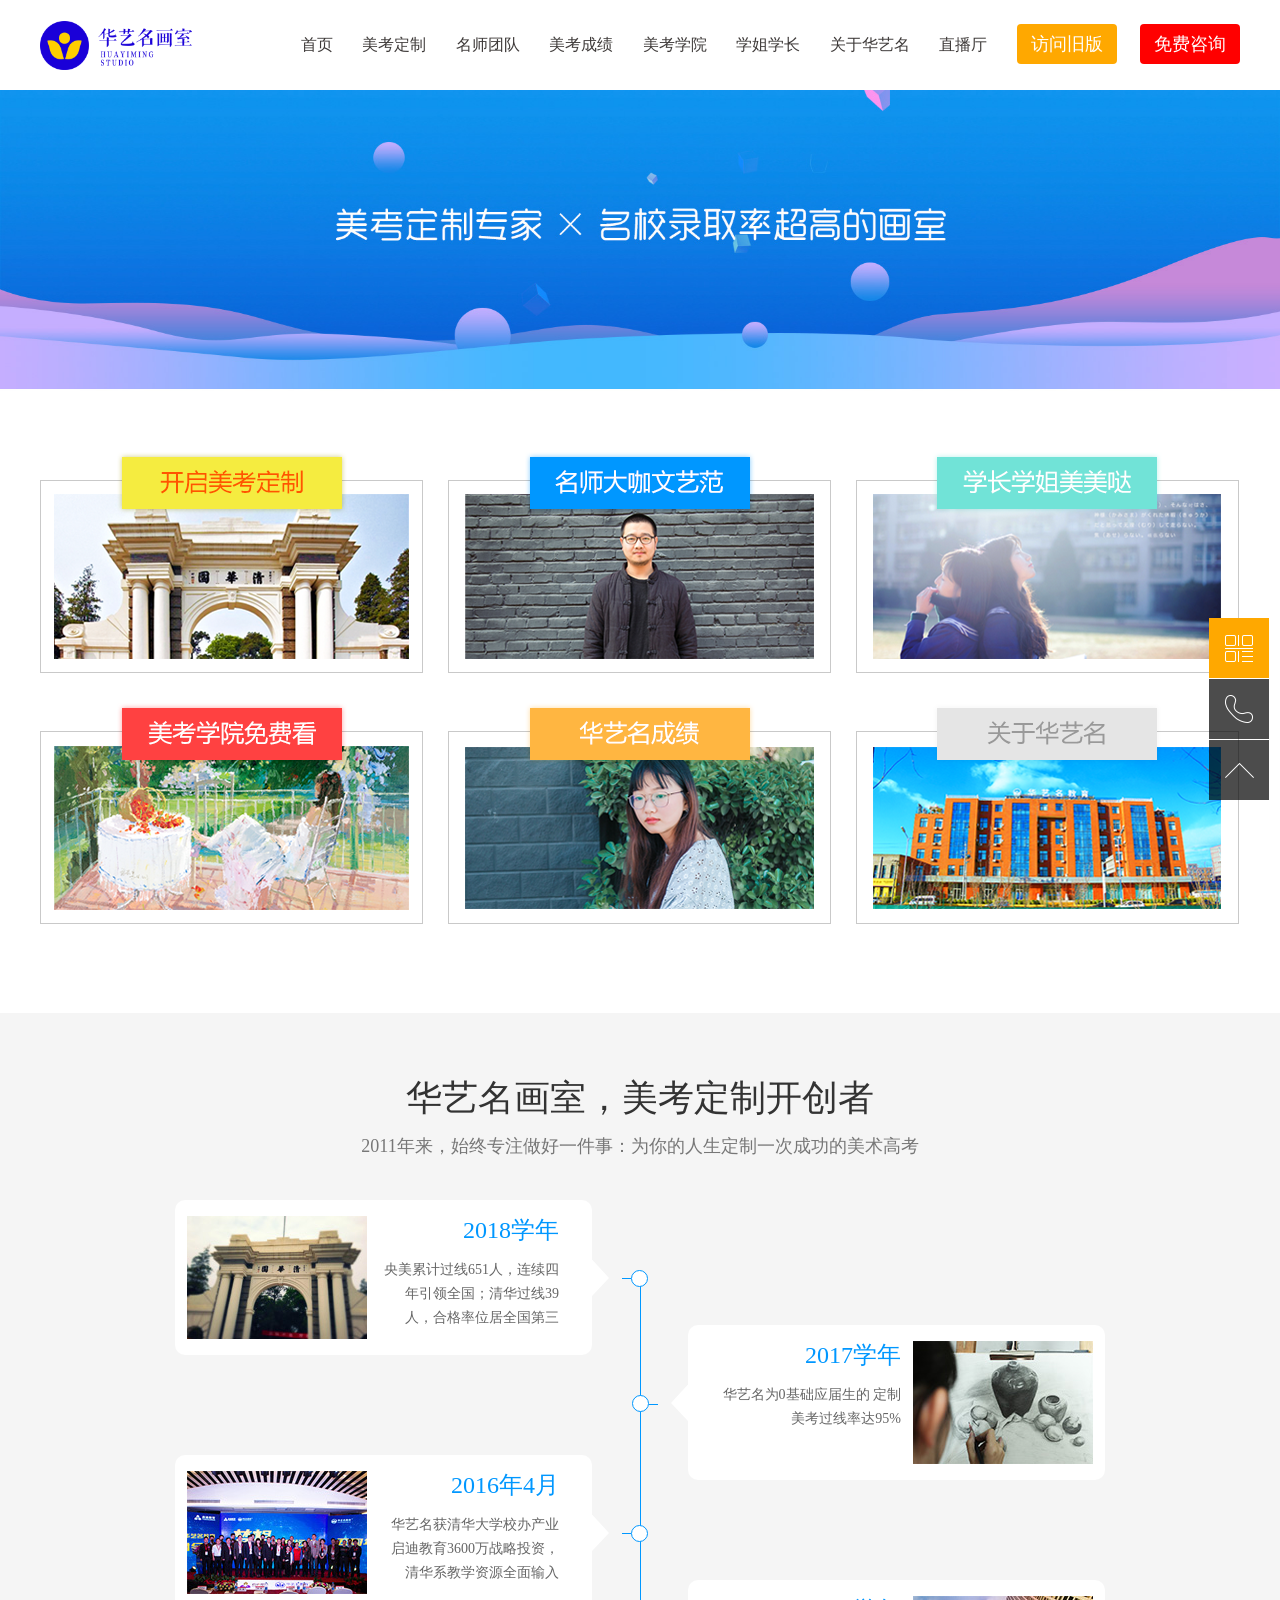
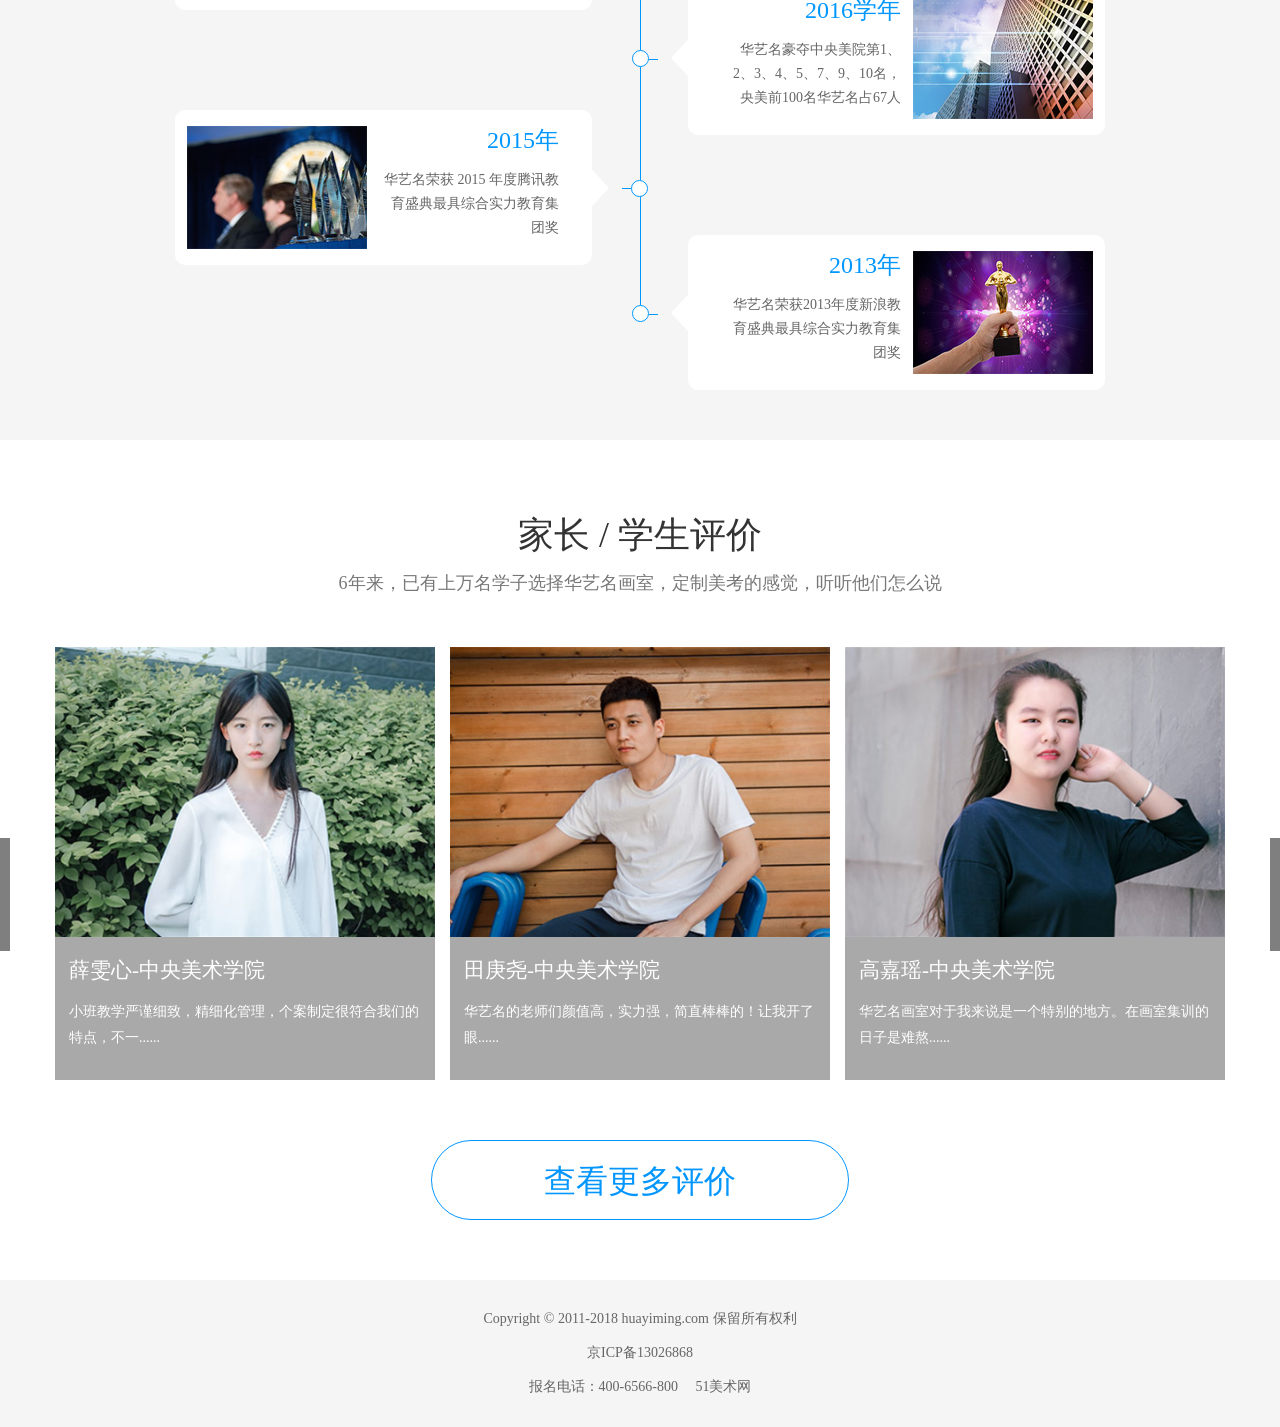
==== index.html @ 5ec49ae4 "xxx" ====
<!DOCTYPE html>
<html lang="zh-CN">

<head>
    <meta charset="utf-8">
    <meta name="toTop" content="true">
    
    <title>华艺名画室</title>

    
<link rel="stylesheet" href="css/amazeui.slick.css">
<link rel="stylesheet" href="css/swiper/swiper.min.css">
<link rel="stylesheet" href="css/index.css">


</head>

<body>
    <!-- 公用头部 -->
    
<nav class="header">
    <div class="width1200">
        <a class="logo" href="/index.html">华艺名</a>
        <div class="nav-lists">
            <ul>
                <li class="index"><a href="/index.html">首页</a></li>
                <li class="mkcase"><a href="/mkcase.html">美考定制</a></li>
                <li class="master"><a href="/master.html">名师团队</a></li>
                <li class=""><a href="https://mp.weixin.qq.com/mp/homepage?__biz=MjM5NDgwNzQ5Mw==&hid=5&sn=9bbf94a58d3770aa0ce9dd0aead103d9&scene=18#wechat_redirect" target="_blank">美考成绩</a></li>
                <li class="mkschool"><a href="/mkschool.html">美考学院</a></li>
                <li class="senior"><a href="/senior.html">学姐学长</a></li>
                <li class="about "><a href="/about.html">关于华艺名</a></li>
                <li class=""><a href="http://play.yunxi.tv/wechat/liveroom/5795" target="_blank">直播厅</a></li>
            </ul>
            <div class="nav-consult">
                <div class="nav-btn" style="background: #ffa800;"><a href="http://old.huayiming.com" target="_blank">访问旧版</a></div>
                
                <div class="nav-btn" ><a href="http://huayiming.mikecrm.com/oUL2xL7" target="_blank">免费咨询</a></div>
            </div>
        </div>
    </div>
</nav>

    <div class="wrapper">
        <!-- banner -->
        <div class="slider banner">
            <div><a><img src="img/ixbanner.jpg" alt="华艺名画室"></a></div>

            
        </div>
        <!-- 首页板块 -->
        <div class="idnex-nav">
            <div class="width1200">
                <ul class="clearfix">
                    <li>
                        <a href="mkcase.html">
                            <img src="img/ix1.png" alt=""></a></li>
                    <li>
                        <a href="master.html">
                            <img src="img/ix2.png" alt=""></a></li>
                    <li>
                        <a href="senior.html">
                            <img src="img/ix3.png" alt=""></a></li>
                    <li>
                        <a href="mkschool.html">
                            <img src="img/ix4.png" alt=""></a></li>
                    <li>
                        <a href="https://mp.weixin.qq.com/mp/homepage?__biz=MjM5NDgwNzQ5Mw==&hid=5&sn=9bbf94a58d3770aa0ce9dd0aead103d9&scene=18#wechat_redirect" target="_blank">
                            <img src="img/ix5.png" alt=""></a></li>
                    <li>
                        <a href="about.html">
                            <img src="img/ix6.png" alt=""></a></li>
                </ul>
            </div>
        </div>
        <div class="history-time bg-grey">
            <div class="width1200">
                <div class="headline">华艺名画室，美考定制开创者</div>
                <div class="subtitle">2011年来，始终专注做好一件事：为你的人生定制一次成功的美术高考</div>
                <div class="ht-cent clearfix">
                    <div class="ht-left">
                        <div class="ht-item">
                            <div class="ht-i-pic">
                                <img src="img/ix14.jpg" alt="">
                            </div>
                            <div class="ht-i-t">
                                <h3>2018学年</h3>
                                <p>央美累计过线651人，连续四年引领全国；清华过线39人，合格率位居全国第三</p>
                            </div>
                            <i class="ht-ico"></i>
                        </div>
                        <div class="ht-item">
                            <div class="ht-i-pic">
                                <img src="img/ix8.jpg" alt="">
                            </div>
                            <div class="ht-i-t">
                                <h3>2016年4月</h3>
                                <p>华艺名获清华大学校办产业启迪教育3600万战略投资，清华系教学资源全面输入</p>
                            </div>
                            <i class="ht-ico"></i>
                        </div>
                        <div class="ht-item">
                            <div class="ht-i-pic">
                                <img src="img/ix10.jpg" alt="">
                            </div>
                            <div class="ht-i-t">
                                <h3>2015年</h3>
                                <p>华艺名荣获 2015 年度腾讯教育盛典最具综合实力教育集团奖</p>
                            </div>
                            <i class="ht-ico"></i>
                        </div>
                    </div>
                    <div class="ht-right">
                        <div class="ht-item">
                            <div class="ht-i-pic">
                                <img src="img/ix7.jpg" alt="">
                            </div>
                            <div class="ht-i-t">
                                <h3>2017学年</h3>
                                <p>华艺名为0基础应届生的 定制美考过线率达95%</p>
                            </div>
                            <i class="ht-ico"></i>
                        </div>
                        <div class="ht-item ">
                            <div class="ht-i-pic">
                                <img src="img/ix9.jpg" alt="">
                            </div>
                            <div class="ht-i-t">
                                <h3>2016学年</h3>
                                <p>华艺名豪夺中央美院第1、 2、3、4、5、7、9、10名， 央美前100名华艺名占67人</p>
                            </div>
                            <i class="ht-ico"></i>
                        </div>
                        <div class="ht-item">
                            <div class="ht-i-pic">
                                <img src="img/ix11.jpg" alt="">
                            </div>
                            <div class="ht-i-t">
                                <h3>2013年</h3>
                                <p>华艺名荣获2013年度新浪教育盛典最具综合实力教育集团奖</p>
                            </div>
                            <i class="ht-ico"></i>
                        </div>
                    </div>
                </div>
            </div>
        </div>
        <!-- 学生家长评价 -->
        <div class="ix-commt">
            <div class="width1200">
                <div class="headline">家长 / 学生评价</div>
                <div class="subtitle">6年来，已有上万名学子选择华艺名画室，定制美考的感觉，听听他们怎么说</div>
                <div class="swiper-container ThreeRow ix-commt-cont">
                    <div class="swiper-wrapper">
                    	
                    	
                    	
                    	
       <div class="swiper-slideq">
    <a>
        <div class="ix-commt-pic"><img src="image/201802051549433324371.jpg" alt="薛雯心-中央美术学院"></div>
        <div class="ix-comm-intro">
            <h3 class="text-overflow">薛雯心-中央美术学院</h3>
            <p>小班教学严谨细致，精细化管理，个案制定很符合我们的特点，不一......</p>
        </div>
    </a>
</div>



<div class="swiper-slideq">
    <a>
        <div class="ix-commt-pic"><img src="image/201802051546455471461.jpg" alt="田庚尧-中央美术学院"></div>
        <div class="ix-comm-intro">
            <h3 class="text-overflow">田庚尧-中央美术学院</h3>
            <p>华艺名的老师们颜值高，实力强，简直棒棒的！让我开了眼......</p>
        </div>
    </a>
</div>
<div class="swiper-slideq">
    <a>
        <div class="ix-commt-pic"><img src="image/201802051545091118396.jpg" alt="高嘉瑶-中央美术学院"></div>
        <div class="ix-comm-intro">
            <h3 class="text-overflow">高嘉瑶-中央美术学院</h3>
            <p>华艺名画室对于我来说是一个特别的地方。在画室集训的日子是难熬......</p>
        </div>
    </a>
</div>
                    </div>
                </div>
                <div class="swiper-button-next"></div>
                <div class="swiper-button-prev"></div>
                <div class="btn"><a href="javascript:OpenInfoArea('/wap/MK_make_comm.html')" class="more-btn">查看更多评价</a></div>
            </div>
        </div>
    </div>
    
    <!-- 公用底部 -->
    
<div class="footer">
    <div class="footer-down">
        <div class="footer-down-copy">
            <div class="width1200">
                <p>
                    Copyright © 2011-2018 huayiming.com 保留所有权利<br />
                    <a href="http://www.miitbeian.gov.cn">京ICP备13026868</a><br />
                    报名电话：400-6566-800 &nbsp;&nbsp;&nbsp;&nbsp;<a href="http://www.51meishu.com/" target="_blank">51美术网</a>
                </p>
            </div>
        </div>
    </div>
    <!-- 右侧悬浮 -->
    <div class="asid_share">
        <a class="fr-code">
            <img src="img/rightico.png"/>
        </a>
    </div>
    <style type="text/css" media="screen">
        .swiper-container {
      width: 100%;
      height: 100%;
    }
   
    .swiper-slideq{
      text-align: left;
      font-size: 18px;
      background: #fff;
margin-left:15px ;
      /* Center slide text vertically */
      display: -webkit-box;
      display: -ms-flexbox;
      display: -webkit-flex;
      display: flex;
      -webkit-box-pack: center;
      -ms-flex-pack: center;
      -webkit-justify-content: center;
      justify-content: center;
      -webkit-box-align: center;
      -ms-flex-align: center;
      -webkit-align-items: center;
      align-items: center;
    }
   
    </style>
</body>
</html>
---- css/index.css ----
html{min-height:100%;height:100%;}
body{position:relative;min-height:100%;font-size:14px;color:#684902;font-family:"å¾®è½¯é›…é»‘","Arial,Helvetica,sans-serif";margin:0;padding:0;min-width:1230px;}
*{-webkit-tap-highlight-color:rgba(255,255,255,0);margin:0;padding:0;box-sizing:border-box;font-weight:normal;font-style:normal;vertical-align:top;}
article,aside,details,figcaption,figure,footer,header,hgroup,menu,nav,section{display:block;}
body,p,h1,h2,h3,h4,h5,h6,ul,ol,dl,dd,form,textarea{margin:0;}
ul,ol,td,th,textarea,option{padding:0;}
ul,ol{list-style:none;}
a{text-decoration:none;outline:0 none;}
img{border:0 none;vertical-align:top;max-width:100%;}
var{display:inline-block;height:100%;width:0;vertical-align:middle;}
input,textarea,button,label{font-family:"å¾®è½¯é›…é»‘";}

/*æ»šåŠ¨æ¡æ ·å¼*/
body::-webkit-scrollbar{width:5px;}
body::-webkit-scrollbar-track{background:#fff;}
body::-webkit-scrollbar-thumb{background:#ccc;}

/* ============================== æ•°æ®åŠ è½½ä¸­å›¾ç‰‡æ ·å¼ ============================== */
.DataPageReadState { display: none; padding: 50px 0 100px 0; }
.DataPageReadState div { color: #999; }
.DataPageReadState div a { color: #929292; width: 150px; background: #dedede; height: 28px; line-height: 28px; font-size: 12px; display: block; }
.data_loading_img { /*width: 20px; height: 20px;*/ margin-top: 3px; margin-right: 10px; }

/* åž‚ç›´å±…ä¸­ä¸“ç”¨æ ‡ç­¾ */
table { table-layout: fixed; border-spacing: 0; border-collapse: collapse; width: 100%; }
iframe { vertical-align: top; vertical-align: middle \9; }
.clearfix { zoom: 1; }
.clearfix:after { display: block; content: ""; height: 0; clear: both; overflow: hidden; visibility: hidden; }
.fl { float: left; }
.fr { float: right; }
.mr0 { margin-right: 0 !important; }
.mt0 { margin-top: 0 !important; }

/*ä¸Šä¸‹å±…ä¸­-ä¼ªè¡¨æ ¼*/
.tabcte { display: table; }
.tebcte-son { display: table-cell; vertical-align: middle; }
.width1200 { width: 1200px; margin: auto; position: relative; }
.text-overflow { overflow: hidden; white-space: nowrap; text-overflow: ellipsis; }
.text-overflow2 { display: block; flex-basis: 1px; display: -webkit-box; -webkit-line-clamp: 2; -webkit-box-orient: vertical; word-wrap: break-word; overflow: hidden; -webkit-box-pack: center; }
.show { display: block !important; }
.hide { display: none !important; }
.module { position: relative; padding: 60px 0; }
.wh100 { position: relative; width: 100%; height: 100%; }

/* å¯¼èˆª */
.header { height: 90px; }
.logo { position: absolute; top: 20px; left: 0; width: 152px; height: 50px; background: url(../img/logo.png) no-repeat center/100%; text-indent: -99999px; }
.nav-lists { text-align: right; padding: 25px 0; }
.nav-lists ul { padding-right: 240px; }
.nav-lists li { display: inline-block; margin: 0 13px; min-height: 40px; line-height: 40px; position: relative; cursor: pointer; }
.nav-lists li a { display: block; font-size: 16px; color: #3e3a39; position: relative; outline: none; }
.nav-lists li:after { content: ""; position: absolute; left: 0; right: 0; bottom: 0; margin: auto; width: 0%; height: 2px; background: #298edc; }
.nav-lists .active:after { content: ""; position: absolute; left: 0; bottom: 0; width: 100%; height: 2px; background: #298edc; }
.nav-lists li:hover:after { width: 100%; transition: all .2s ease-in-out; }

/*.nav-lists li:hover .nav-info-list{ display: block; }*/
.nav-consult { position: absolute; top: 24px; right: 0; }
.nav-phone { display: inline-block; width: 156px; height: 29px; background: url(../img/nphone.png) no-repeat center; margin-right: 35px; cursor: pointer; }
.nav-btn { display: inline-block; width: 100px; height: 40px; line-height: 40px; background: #ff0000; color: #fff; font-size: 18px; text-align: center; border-radius: 4px; cursor: pointer; margin-left: 20px; }
.nav-btn a { color: #fff; }
.nav-info-list { display: none; position: absolute; width: 361px; z-index: 100; background: #fff; border-top: 1px #e1e1e1 solid; border-left: 1px #e1e1e1 solid; }
.nav-info-list a { float: left; width: 120px; height: 120px; text-align: center; border-right: 1px #e1e1e1 solid; border-bottom: 1px #e1e1e1 solid; padding: 10px; background: #fff; -webkit-transition: .3s; transition: .3s; }
.nav-info-list a:hover { -webkit-transform-origin: center; transform-origin: center; -webkit-transform: scale(1.05); transform: scale(1.05); box-shadow: 0px 0px 40px 1px rgba(111, 111, 111, 0.48); z-index: 10; }
.nav-info-list i { display: block; width: 99px; height: 70px; background: url(../img/navico.png) no-repeat; }
.nav-info-list i.nml-icon1 { background-position: 32px 14px; }
.nav-info-list i.nml-icon2 { background-position: -88px 14px; }
.nav-info-list i.nml-icon3 { background-position: -208px 18px; }
.nav-info-list i.nml-icon4 { background-position: 32px -106px; }
.nav-info-list i.nml-icon5 { background-position: -88px -106px; }
.nav-info-list i.nml-icon6 { background-position: -208px -104px; }
.nainfo i { display: block; width: 99px; height: 70px; background: url(../img/abtico.png) no-repeat; }
.nainfo i.abt-icon1 { background-position: 27px 20px; }
.nainfo i.abt-icon2 { background-position: -93px 20px; }
.nainfo i.abt-icon3 { background-position: -213px 18px; }
.nainfo i.abt-icon4 { background-position: 27px -100px; }
.nainfo i.abt-icon5 { background-position: -95px -101px; }
.nainfo i.abt-icon6 { background-position: -213px -100px; }

/*åº•éƒ¨*/
.footer { position: absolute; bottom: 0; width: 100%; height: 147px; background: #f5f5f5; }

/* åº•éƒ¨ */
.footer-down { }
.footer-down-copy { padding: 22px 0; text-align: center; line-height: 34px; color: #666; font-size: 14px; }
.footer-down-copy a { margin-left: 0px; color: #666; }
.banner-cont { position: absolute; top: 0; width: 100%; height: 100%; z-index: 10; }
.banner-cont .width1200 { height: 100%; }
.banner-cont .banner-text { background: rgba(0, 0, 0, .6); text-align: center; padding: 46px 0; width: 876px; height: 227px; margin: auto; }
.banner-cont .banner-text h1 { font-size: 46px; margin-bottom: 20px; color: #fff; text-align: center; font-weight: bold; }
.banner-cont .banner-text a { display: inline-block; text-align: center; width: 256px; height: 52px; line-height: 50px; border: 1px #fff solid; margin: 0 10px; font-size: 24px; color: #fff; }

/*é¦–é¡µ*/
.container { padding: 73px 0; }
.bg-grey { background: #f5f5f5; }
.bg-grey2 { background: #e9e9e9; }

/*å³ä¾§æ‚¬æµ®*/
.asid_share { position: fixed; bottom: 100px; right: 11px; width: 60px; height: 183px; }
.asid_share a { display: block; width: 60px; height: 60px; background: url(../img/rightico.png) no-repeat; margin-top: 1px; cursor: pointer; }
.asid_share a.fr-code { background-position: 0 0; position: relative; }
.asid_share a.fr-phone { background-position: 0 -61px; }
.asid_share a.fr-top { background-position: 0 -122px; transition: all 0.5s ease-in-out; }
.codepic { display: none; position: absolute; left: -150px; top: -80px; width: 140px; height: 140px; max-width: inherit }
.asid_share a.fr-code:hover .codepic { display: block; }

/* å¼¹çª— */
.masklayer { position: fixed; top: 0; left: 0; width: 100%; height: 100%; background: #000; opacity: .5; z-index: 998; display: none; }
.popup { position: fixed; width: 100%; height: 100%; top: 0; left: 0; right: 0; margin: auto; vertical-align: middle; padding-top: 70px; z-index: 999; display: none; }
.popup .tabcte { width: 100%; height: 100%; }
.popup .tebcte-son { text-align: center; position: relative; }
.popup .pu-content { background: #fff; width: 958px; margin: 0 auto; position: relative; }

/*æ–°é—»å¼¹çª—*/
.news-cont { position: relative; width: 437px; height: 874px; background: url(../img/iphonex.png) no-repeat; margin: auto; padding: 57px 28px 70px 29px; }
.punc-cont { width: 100%; height: 706px; }
.punc-header { position: relative; height: 40px; }
.punc-header a { position: absolute; left: 0; top: 0; width: 55px; height: 40px; line-height: 40px; text-indent: -99999999px; cursor: pointer; }
.punc-header span { position: absolute; left: 100px; top: 0; width: 180px; height: 40px; line-height: 40px; color: #fff; font-size: 17px; line-height: 40px; }
.punc-cont iframe { width: 100%; height: 100%; margin: 0; padding: 0; border: 0; }
.newpubottom { position: absolute; bottom: -35px; left: 0; right: 0; margin: auto; width: 120px; height: 4px; background: #000; border-radius: 10px; overflow: hidden; }
.news-close { position: absolute; top: 0; right: -158px; width: 116px; height: 116px; background: url(../img/close4.png) no-repeat; cursor: pointer; }
.wrapper { padding-bottom: 147px; line-height: 40px; }

/*é¦–é¡µ*/
.headline { font-size: 36px; color: #333; text-align: center; line-height: 70px; }
.headline em { color: #298edc; }
.subtitle { font-size: 18px; color: #777; text-align: center; line-height: 27px; }
.subtitle em { color: #298edc; }
.idnex-nav { padding: 60px 0; }
.idnex-nav ul { margin-right: -25px; }
.idnex-nav li { float: left; margin-right: 25px; margin-bottom: 29px; }
.history-time { padding: 50px 0; }
.ht-cent { position: relative; width: 930px; margin: 40px auto 0; }
.ht-cent:before { content: ""; position: absolute; top: 76px; left: 0; right: 0; margin: auto; width: 1px; height: 640px; background: #0097ff; }
.ht-item { position: relative; float: left; background: #fff; padding: 12px 0; width: 417px; border-radius: 10px; margin-top: 100px; z-index: 2; }
.ht-item:after { content: ""; position: absolute; top: 50%; margin-top: -7.5px; width: 15px; height: 15px; border: 1px #0097ff solid; right: -56px; border-radius: 50%; background: #fff; }
.ht-item:before { content: ""; position: absolute; top: 50%; right: -39px; width: 9px; height: 1px; background: #0097ff; }
.ht-item:first-child { margin-top: 0; }
.ht-i-pic { float: left; width: 180px; height: 123px; margin: 4px 12px; }
.ht-i-t { float: left; width: 180px; text-align: right; }
.ht-i-t h3 { font-size: 24px; color: #0097ff; line-height: 36px; margin-bottom: 10px; }
.ht-i-t p { font-size: 14px; color: #666; line-height: 24px; }
.ht-right,
.ht-right .ht-i-pic,
.ht-right .ht-i-t { float: right; }
.ht-ico { position: absolute; top: 0; right: -17px; width: 17px; height: 100%; background: url(../img/htico.png) no-repeat center; }
.ht-right .ht-ico { left: -17px; background: url(../img/htico2.png) no-repeat center; }

.ht-left{ float: left; width: 465px; }
.ht-right{ float: right; width: 465px; margin-top: 125px; }
.ht-right .ht-item{ float: right; }
.ht-right .ht-item:after { left: -56px; }
.ht-right .ht-item:before { left: -39px; margin-top: 1px; }


.ix-commt { padding: 60px 0; }
.SAT-list { margin-top: 40px; }
.ix-commt-cont { margin-top: 50px; }
.ix-commt .ix-commt-pic { width: 380px; height: 290px; overflow: hidden; }
.ix-commt .ix-comm-intro { background: #a9a9a9; color: #fff; padding: 14px; width: 380px; height: 143px; }
.ix-commt .ix-comm-intro h3 { font-size: 21px; line-height: 38px; margin-bottom: 10px; }
.ix-commt .ix-comm-intro p { font-size: 14px; line-height: 26px; text-align: left; }
.btn { text-align: center; }
.swiper-button-next,
.swiper-button-prev { background: url(../img/prnx.png) no-repeat center; width: 71px; height: 113px; }
.swiper-button-prev { left: -101px; background-position: 0 0; }
.swiper-button-next { right: -101px; background-position: -172px 0; }
.more-btn { display: inline-block; height: 80px; line-height: 80px; text-align: center; padding: 0 112px; font-size: 32px; color: #0396fe; border: 1px #0396fe solid; border-radius: 80px; margin-top: 60px; }

/*å…³äºŽæˆ‘ä»¬*/
.abt-et-nav { margin: 34px 64px 34px; }
.abt-et-nav .slick-slide { width: 110px; height: 32px; line-height: 32px; font-size: 14px; color: #666; text-align: center; margin: 0 12px; border: 1px #666 solid; border-radius: 3px; cursor: pointer; }
.abt-et-nav .slick-current { border-color: #0097ff; color: #0097ff; }
.abt-et .slick-slide ul { margin-right: -12px; }
.abt-et .slick-slide li { float: left; width: 392px; height: 271px; overflow: hidden; margin: 0 12px 12px 0; }
.branch-school ul { margin: 0 9px; }
.branch-school li { width: 571px; float: left; margin: 0 10px 20px; }
.branch-school .branch-school-name { padding: 10px; }
.branch-school .branch-school-name p { line-height: 35px; font-size: 14px; color: #5a5a5a; text-align: center; overflow: hidden; }

/*ç¾Žè€ƒå®šåˆ¶*/
.grade { }
.grade-t { float: left; width: 820px; margin: 25px 0; }
.grade-t h4 { font-size: 20px; color: #333; line-height: 40px; }
.grade-t p { font-size: 16px; color: #5d5d5d; line-height: 40px; }
.grade-t em { font-size: 16px; color: #0097ff; }
.morelink { float: right; width: 350px; height: 80px; line-height: 80px; font-size: 24px; color: #0097ff; border: 2px #0097ff solid; border-radius: 80px; text-align: center; margin: 65px 0; }
.jx-guarantee-cont { margin-top: 42px; }
.jx-guarantee li { width: 387px; height: 342px; margin-right: 20px; }
.ms-ge-items { width: 1110px; margin: auto; margin-top: 5px; }
.ms-ge-items .ms-guarantee-item { width: 340px; margin: 0 15px; box-shadow: 0 0 15px rgba(0, 0, 0, .4); }
.ms-ge-items .ms-ge-center .slick-slide { width: 370px; }
.ms-ge-items .msge-intro { background: #a9a9a9; padding: 30px 0; }
.ms-ge-items .slick-list { padding: 15px 0; }
.msge-intro h3 { font-size: 24px; color: #fff; text-align: center; font-weight: normal; margin-bottom: 25px; }
.msge-intro a { display: block; width: 230px; height: 50px; line-height: 48px; font-size: 24px; color: #333; text-align: center; border: 2px #333 solid; border-radius: 50px; margin: auto; }
.ms-ge-items .slick-dots { bottom: -30px; height: 14px; }
.ms-ge-items .slick-dots li button:before { background: #ddd; border: 0; }
.ms-ge-items .slick-dots li.slick-active button:before { background: #0097ff; }
.ms-guarantee-btn { display: block; width: 410px; height: 80px; line-height: 80px; font-size: 24px; color: #0097ff; border: 2px #0097ff solid; border-radius: 80px; text-align: center; margin: 65px auto 0; }
.xs-guarantee ul { margin: 40px -25px 0 0; }
.xs-guarantee li { float: left; width: 586px; margin-right: 25px; margin-bottom: 30px; }
.xs-guarantee-pic { width: 586px; height: 327px; }
.xs-guarantee-intro { position: relative; background: #fff; padding: 24px 40px 35px; height: 138px; overflow: hidden; }
.xs-guarantee-intro h4 { position: relative; font-size: 18px; color: #333; height: 24px; line-height: 24px; margin-bottom: 15px; }
.xs-guarantee-intro:after { content: ""; position: absolute; left: 0; top: 24px; width: 25px; height: 24px; background: #0396fe; }
.xs-guarantee-intro p { font-size: 16px; color: #8a8a8a; }
.xs-guarantee-intro .xs-btn { display: block; margin: 35px auto 0; width: 250px; height: 50px; line-height: 46px; font-size: 20px; color: #0396fe; border: 2px #0396fe solid; border-radius: 50px; text-align: center; cursor: pointer; }
.pp-guarantee-video { text-align: center; margin-top: 20px; cursor: pointer; }
.master ul { margin: 40px -20px 0 0; }
.master li { float: left; width: 386px; margin-right: 20px; margin-bottom: 20px; }
.master-pic { position: relative; width: 386px; height: 386px; }
.master-pic .master-name { position: absolute; z-index: 2; left: 0; right: 0; bottom: -20px; width: 160px; height: 42px; line-height: 40px; margin: 0 auto; background: #fff; font-size: 18px; color: #0097ff; text-align: center; border-radius: 42px; }
.master-intro { position: relative; background: #fff; width: 100%; padding: 24px 15px 40px; overflow: hidden; }
.master-intro h4 { position: relative; font-size: 16px; color: #333; height: 24px; line-height: 24px; margin-bottom: 10px; }
.master-intro p { font-size: 14px; color: #8a8a8a; line-height: 24px; }
.master-intro em { display: block; text-align: center; font-size: 14px; color: #0396fe; margin-bottom: 15px; height: 40px; line-height: 40px; overflow: hidden; white-space: nowrap; text-overflow: ellipsis; }
.master-intro .xs-btn { display: block; margin: 35px auto 0; width: 250px; height: 50px; line-height: 46px; font-size: 20px; color: #0396fe; border: 2px #0396fe solid; border-radius: 50px; text-align: center; cursor: pointer; }
.zan-ico { display: inline-block; width: 14px; vertical-align: top; height: 100%; background: url(../img/zan.png) no-repeat center; margin-right: 5px; }

/*å­¦å§å­¦é•¿*/
.senir-item { position: relative; width: 100%; height: 407px; margin-bottom: 100px; }
.senir-pic { position: relative; width: 822px; height: 407px; }
.senir-pic em { position: absolute; bottom: 16px; left: 0; right: 0; margin: 0 auto; width: 560px; height: 50px; line-height: 50px; font-size: 18px; color: #fff; text-align: center; background: rgba(0, 0, 0, .5); }
.senir-intro { position: absolute; top: 20px; right: 0; width: 420px; height: 360px; background: #fff; box-shadow: 0 0 10px rgba(0, 0, 0, .3); padding: 30px; }
.senir-intro .xs-btn { position: absolute; left: 0; right: 0; margin: auto; bottom: 50px; margin: 5px auto 0; width: 250px; height: 50px; line-height: 46px; font-size: 20px; color: #0396fe; border: 2px #0396fe solid; border-radius: 50px; text-align: center; cursor: pointer; }
.senir-intro h3 { font-size: 24px; color: #333; text-align: center; margin-bottom: 15px; display: block; flex-basis: 1px; display: -webkit-box; -webkit-line-clamp: 2; -webkit-box-orient: vertical; word-wrap: break-word; overflow: hidden; -webkit-box-pack: center; }
.senir-intro p { font-size: 18px; color: #999; line-height: 34px;/* height: 178px;*/ display: block; flex-basis: 1px; display: -webkit-box; -webkit-line-clamp: 3; -webkit-box-orient: vertical; word-wrap: break-word; overflow: hidden; -webkit-box-pack: center; }
.senir-item.si-left .senir-pic { float: right; }
.senir-item.si-left .senir-intro { left: 0; right: inherit; }

/*æ–°é—»è¯¦æƒ…*/
.news .width1200{ width: 1240px; }
.news-title { font-size: 24px; color: #333; text-align: center; margin-bottom: 13px; }
.news-from { text-align: center; margin-bottom: 30px; }
.news-from em,
.news-from span { display: inline-block; margin: 0 20px; font-size: 16px; color: #333; }
.news-text { float: left; width: 640px; margin: auto; text-align: center; }
.news-text p { text-align: left; font-size: 16px; color: #5e5e5e; line-height: 38px; }
.news-text img { margin: 20px 0; }
.news-crumbs { font-size: 14px; color: #333; margin-bottom: 40px; }
.news-crumbs a { font-size: 14px; color: #333; }
.hot-nows{ float: left; width: 300px; margin-right: 50px; }
.similarity-news{ float: right; width: 200px; }
.hot-nows li{margin-bottom: 20px; min-height: 80px;}
.hot-nows h2{ font-weight: bold; color: #333;line-height: 46px;padding-bottom: 10px;font-size: 24px;}
.hot-nows li:hover,.similarity-news li:hover{ background: #f5f5f5;}
.hot-nows li a img { float: left; margin-right: 12px; width: 140px; height: 80px; }
.hot-nows li h3 { line-height: 18px;    padding: 6px 0 10px; }
.hot-nows li h3 a { font-size: 14px; color: #393939; }
/*.hot-nows li h3 a:hover,.similarity-news li a:hover { color: #006bb7; text-decoration: underline; }*/
.hot-nows li h4 { font-size: 14px; color: #858585; line-height: 24px; }
.similarity-news h2 { padding-bottom: 15px; border-bottom: 2px solid #ddd; color: #444444; font-size: 22px; }
.similarity-news li { line-height: 22px; padding: 14px 0; border-bottom: 1px solid #ddd; position: relative; }
.similarity-news li a { font-size: 14px; color: #000; }
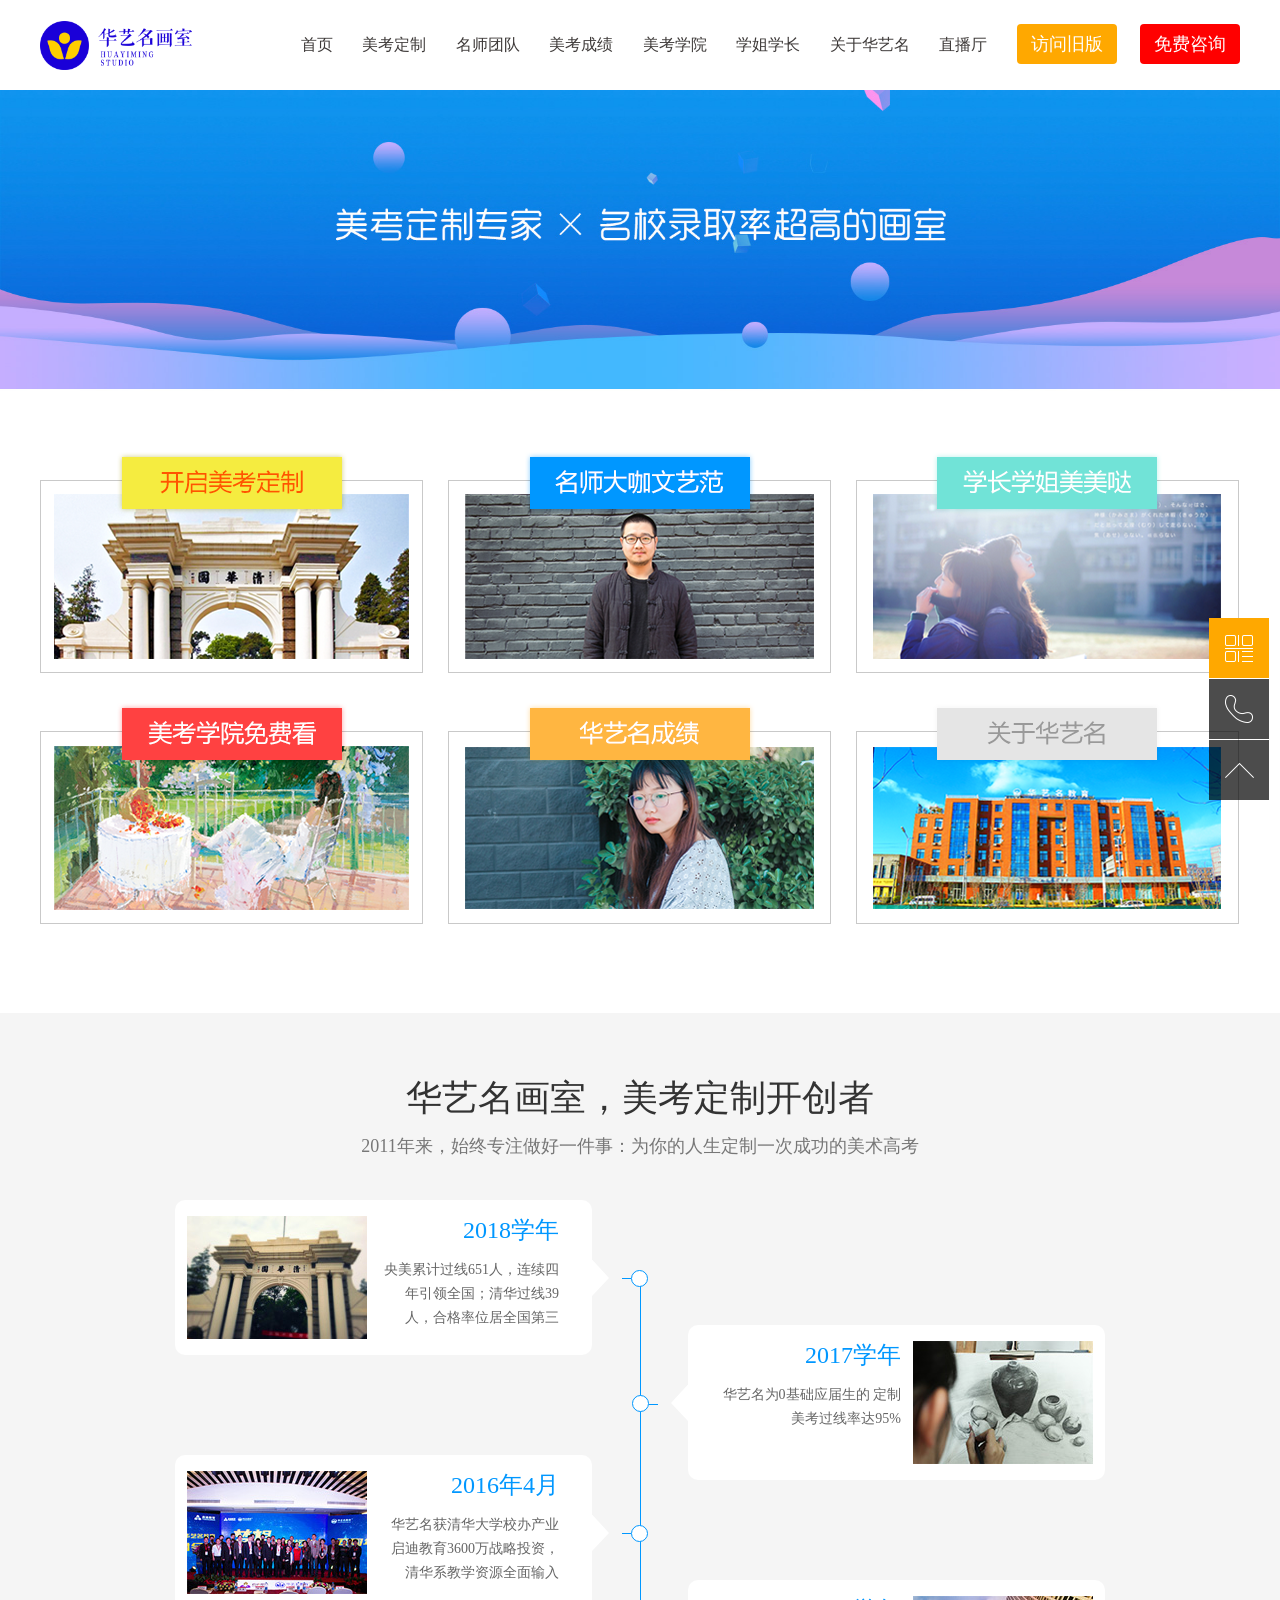
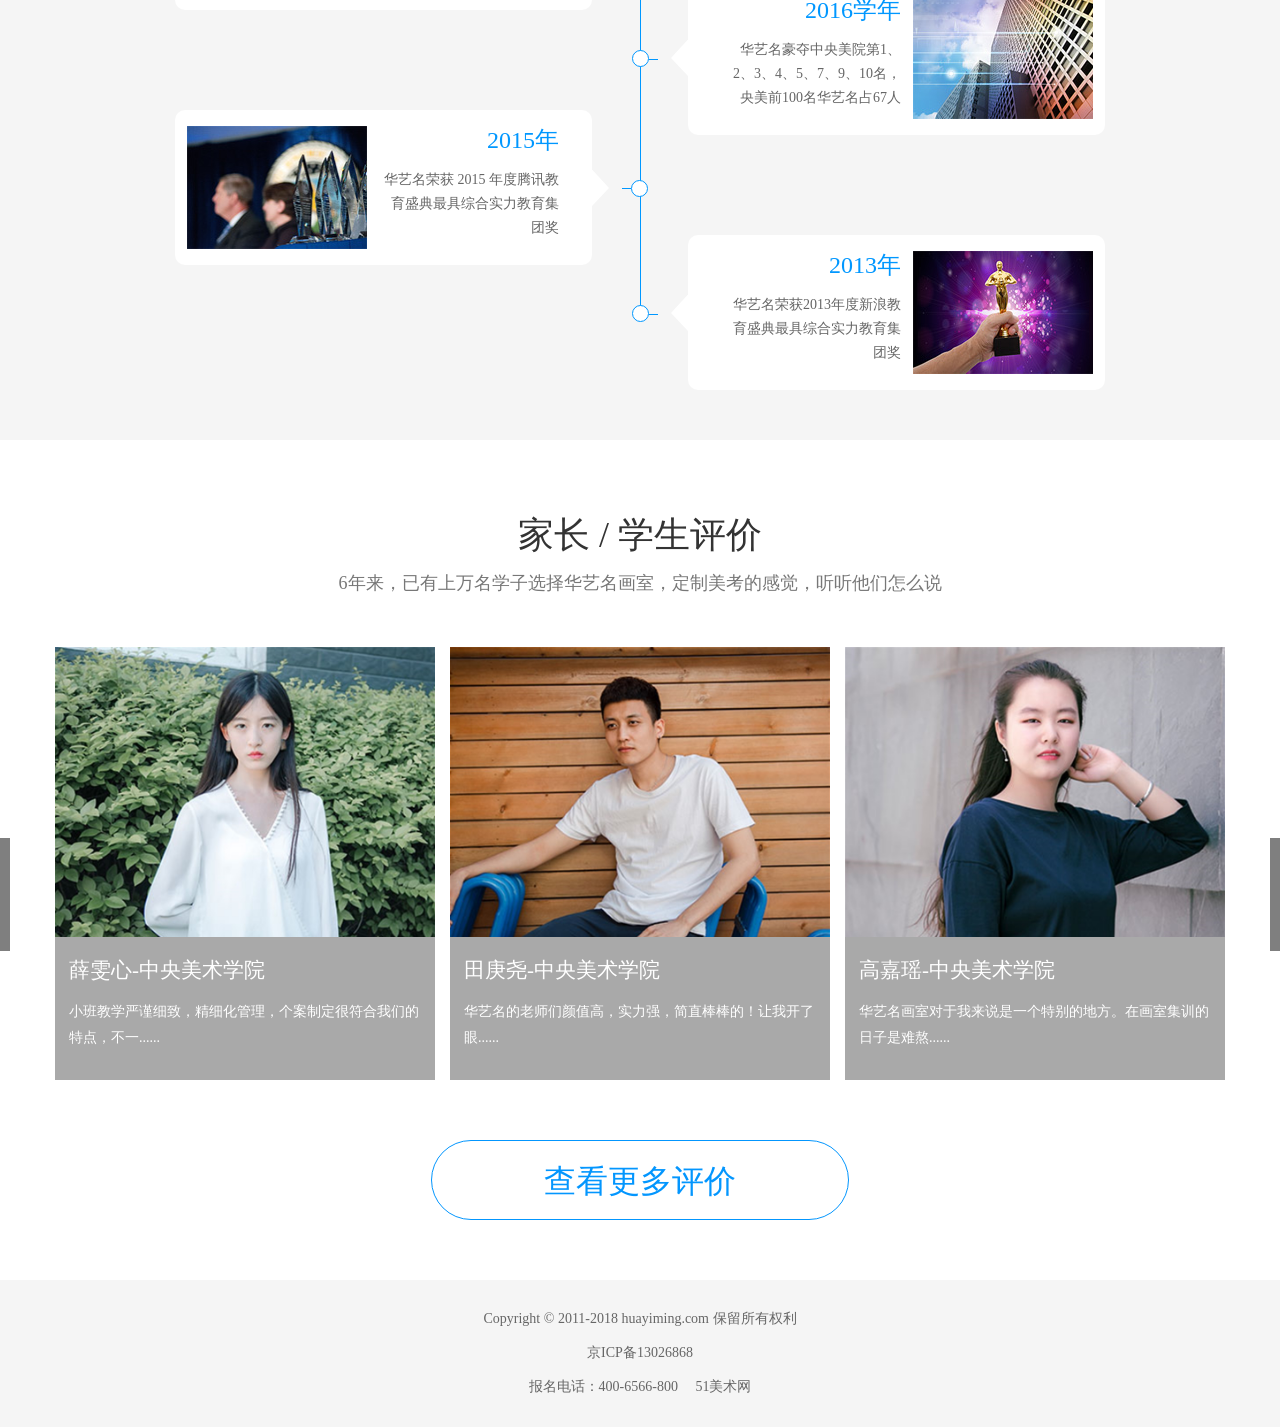
==== commit 24073a07: "0829" ====
--- a/index.html
+++ b/index.html
@@ -20,25 +20,26 @@
 
 <body>
     <!-- 公用头部 -->
+    
     
 <nav class="header">
     <div class="width1200">
         <a class="logo" href="/index.html">华艺名</a>
         <div class="nav-lists">
             <ul>
-                <li class="index"><a href="/index.html">首页</a></li>
-                <li class="mkcase"><a href="/mkcase.html">美考定制</a></li>
-                <li class="master"><a href="/master.html">名师团队</a></li>
+                <li class="index"><a href="./index.html">首页</a></li>
+                <li class="mkcase"><a href="./index2.html">美考定制</a></li>
+                <li class="master"><a href="./index3.html">名师团队</a></li>
                 <li class=""><a href="https://mp.weixin.qq.com/mp/homepage?__biz=MjM5NDgwNzQ5Mw==&hid=5&sn=9bbf94a58d3770aa0ce9dd0aead103d9&scene=18#wechat_redirect" target="_blank">美考成绩</a></li>
-                <li class="mkschool"><a href="/mkschool.html">美考学院</a></li>
-                <li class="senior"><a href="/senior.html">学姐学长</a></li>
-                <li class="about "><a href="/about.html">关于华艺名</a></li>
-                <li class=""><a href="http://play.yunxi.tv/wechat/liveroom/5795" target="_blank">直播厅</a></li>
+                <li class="mkschool"><a href="./index5.html">美考学院</a></li>
+                <li class="senior"><a href="./header5.html">学姐学长</a></li>
+                <li class="about "><a href="./gyhym.html">关于华艺名</a></li>
+                <li class=""><a href="./zhibo.html" target="_blank">直播厅</a></li>
             </ul>
             <div class="nav-consult">
                 <div class="nav-btn" style="background: #ffa800;"><a href="http://old.huayiming.com" target="_blank">访问旧版</a></div>
                 
-                <div class="nav-btn" ><a href="http://huayiming.mikecrm.com/oUL2xL7" target="_blank">免费咨询</a></div>
+                <div class="nav-btn" ><a href="./baoming.html" target="_blank">免费咨询</a></div>
             </div>
         </div>
     </div>
